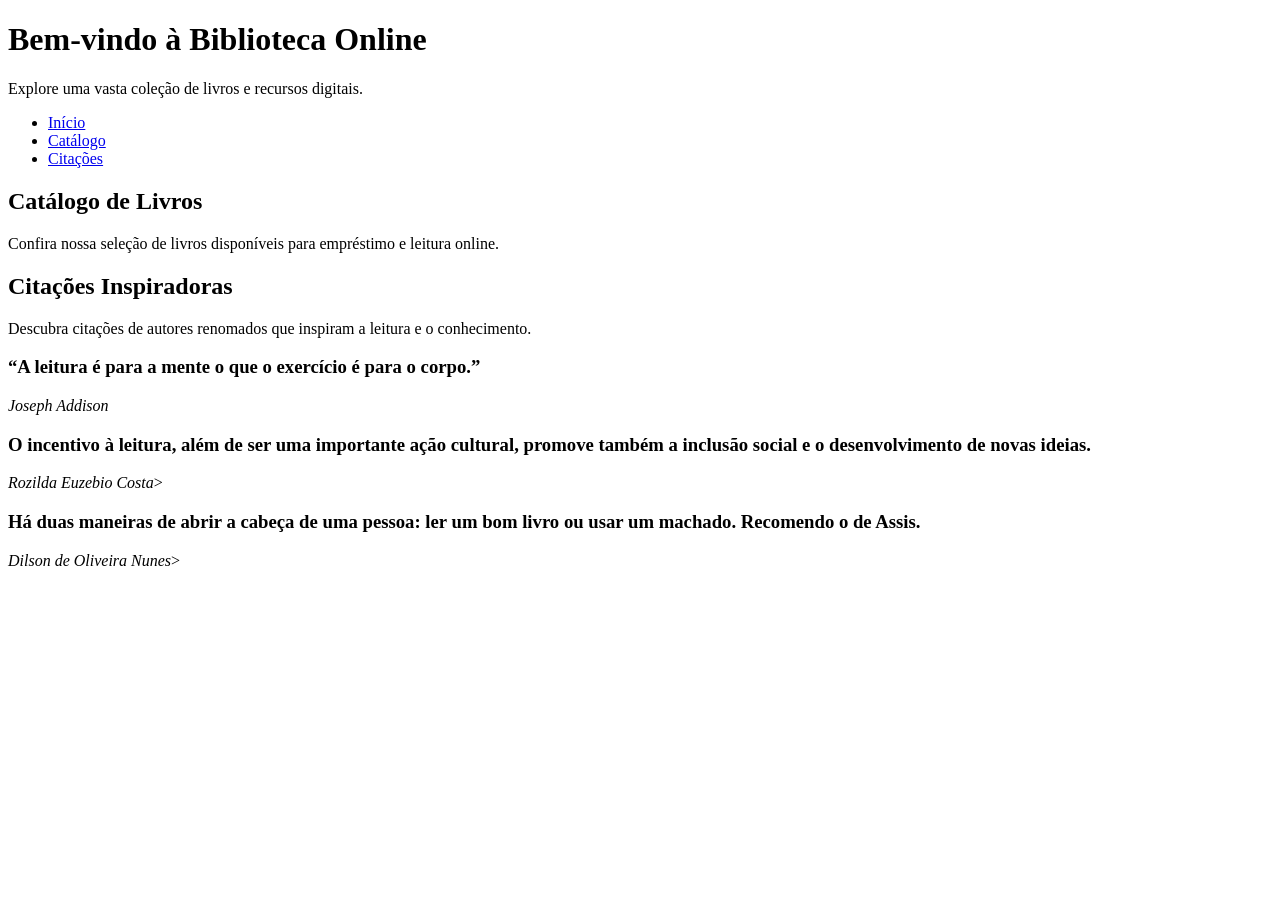
==== index.html @ 5c12e5f5 "primeiro commit" ====
<!DOCTYPE html>
<html lang="pt-br">

    <head>
        <meta charset="UTF-8">
        <title>
            BIBLIOTECA ONLINE
        </title>
    </head>
    <body>
        <h1>Bem-vindo à Biblioteca Online</h1>
        <p>Explore uma vasta coleção de livros e recursos digitais.</p>
    
    <header>
        <nav>
            <ul>
                <li><a href="index.html">Início</a></li>
                <li><a href="#catalogo.html">Catálogo</a></li>
                <li><a href="citacoes.html">Citações</a></li>
            </ul>
        </nav>
    <main>
    <article>
        <h2>Catálogo de Livros</h2>
        <p>Confira nossa seleção de livros disponíveis para empréstimo e leitura online.</p>


        <section id="citacoes">
            <h2>Citações Inspiradoras</h2>
            <p>Descubra citações de autores renomados que inspiram a leitura e o conhecimento.</p>
        <article>
            <h3>“A leitura é para a mente o que o exercício é para o corpo.”</h3>
            <p><i>Joseph Addison</i></p>
        </article>
        <article>
        <h3>O incentivo à leitura, além de ser uma importante ação cultural, 
            promove também a inclusão social e o desenvolvimento de novas ideias.</h3>
        <p><i>Rozilda Euzebio Costa</i>></p> 
        </article>
        <article>
        <h3>Há duas maneiras de abrir a cabeça de uma pessoa: ler um bom livro ou usar um machado. Recomendo o de Assis.</h3>
        <p><i>Dilson de Oliveira Nunes</i>></p> 
        </article>

        </section>


        

    </main>
    </body>
  
</html>
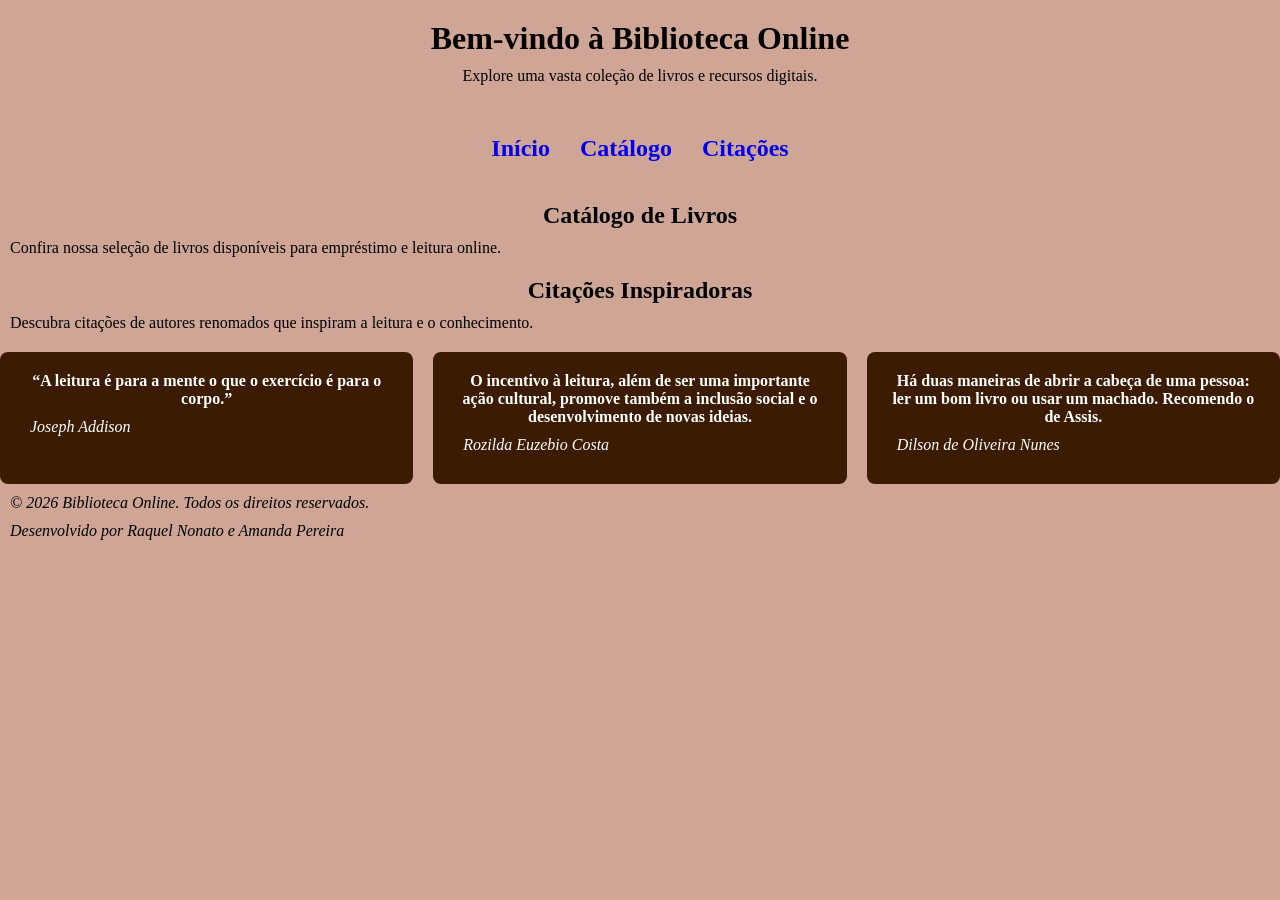
==== commit c84bf7b0: "incrementação do css nas páginas" ====
--- a/index.html
+++ b/index.html
@@ -1,54 +1,72 @@
 <!DOCTYPE html>
 <html lang="pt-br">
 
-    <head>
-        <meta charset="UTF-8">
-        <title>
-            BIBLIOTECA ONLINE
-        </title>
-    </head>
-    <body>
-        <h1>Bem-vindo à Biblioteca Online</h1>
-        <p>Explore uma vasta coleção de livros e recursos digitais.</p>
-    
+<head>
+    <link rel="stylesheet" href="style.css">
+    <meta charset="UTF-8">
+    <title>
+        BIBLIOTECA ONLINE
+    </title>
+</head>
+
+<body>
+    <h1>Bem-vindo à Biblioteca Online</h1>
+    <p class="subtitulo">Explore uma vasta coleção de livros e recursos digitais.</p>
+
     <header>
         <nav>
             <ul>
-                <li><a href="index.html">Início</a></li>
-                <li><a href="#catalogo.html">Catálogo</a></li>
-                <li><a href="citacoes.html">Citações</a></li>
+                <li>
+                    <h2><a href="index.html">Início</h2></a>
+                </li>
+                <li>
+                    <h2><a href="catalogo.html">Catálogo</h2></a>
+                </li>
+                <li>
+                    <h2><a href="citacoes.html">Citações</h2></a>
+                </li>
             </ul>
         </nav>
+    </header>
     <main>
-    <article>
-        <h2>Catálogo de Livros</h2>
-        <p>Confira nossa seleção de livros disponíveis para empréstimo e leitura online.</p>
+        <article>
+            <h2>Catálogo de Livros</h2>
+            <p>Confira nossa seleção de livros disponíveis para empréstimo e leitura online.</p>
 
 
-        <section id="citacoes">
-            <h2>Citações Inspiradoras</h2>
-            <p>Descubra citações de autores renomados que inspiram a leitura e o conhecimento.</p>
-        <article>
-            <h3>“A leitura é para a mente o que o exercício é para o corpo.”</h3>
-            <p><i>Joseph Addison</i></p>
-        </article>
-        <article>
-        <h3>O incentivo à leitura, além de ser uma importante ação cultural, 
-            promove também a inclusão social e o desenvolvimento de novas ideias.</h3>
-        <p><i>Rozilda Euzebio Costa</i>></p> 
-        </article>
-        <article>
-        <h3>Há duas maneiras de abrir a cabeça de uma pessoa: ler um bom livro ou usar um machado. Recomendo o de Assis.</h3>
-        <p><i>Dilson de Oliveira Nunes</i>></p> 
-        </article>
+            <section id="citacoes">
+                <h2>Citações Inspiradoras</h2>
+                <p>Descubra citações de autores renomados que inspiram a leitura e o conhecimento.</p>
 
-        </section>
+                <div class="container-citacoes">
+                    <article>
+                        <h3>“A leitura é para a mente o que o exercício é para o corpo.”</h3>
+                        <p><i>Joseph Addison</i></p>
+                    </article>
+
+                    <article>
+                        <h3>O incentivo à leitura, além de ser uma importante ação cultural,
+                            promove também a inclusão social e o desenvolvimento de novas ideias.</h3>
+                        <p><i>Rozilda Euzebio Costa</i></p>
+                    </article>
+
+                    <article>
+                        <h3>Há duas maneiras de abrir a cabeça de uma pessoa:
+                            ler um bom livro ou usar um machado. Recomendo o de Assis.</h3>
+                        <p><i>Dilson de Oliveira Nunes</i></p>
+                    </article>
+                </div>
+            </section>
 
 
-        
+
 
     </main>
-    </body>
-  
-</html>
 
+    <footer>
+        <p><i>&copy; 2026 Biblioteca Online. Todos os direitos reservados.</i></p>
+        <p><i>Desenvolvido por Raquel Nonato e Amanda Pereira</i></p>
+    </footer>
+</body>
+
+</html>
--- a/style.css
+++ b/style.css
@@ -0,0 +1,73 @@
+* {
+    margin: 0;
+}
+
+body {
+    font-family: Times New Roman, serif;
+    background-color: #cfa696;
+}
+
+h1 {
+    text-align: center;
+    margin-top: 20px;
+}
+
+h2,
+h3 {
+    text-align: center;
+    margin-top: 20px;
+}
+
+.subtitulo {
+    text-align: center;
+}
+
+nav ul {
+    display: flex;
+    justify-content: center;
+    gap: 30px;
+    padding: 20px;
+    list-style: none;
+}
+
+nav a {
+    text-decoration: none;
+    font-weight: bold;
+}
+
+p {
+    text-align: justify;
+    margin: 10px;
+}
+
+.container-citacoes {
+    display: flex;
+    gap: 20px;
+    margin-top: 20px;
+}
+
+
+#citacoes article {
+    background-color: #3b1c03;
+    color: white;
+    padding: 20px;
+    border-radius: 8px;
+    border-left: 5px;
+    flex: 1;
+}
+
+#citacoes article h3 {
+    margin-top: 0;
+    font-size: 16px;
+
+    @media (max-width: 768px) {
+        .container-citacoes {
+            flex-direction: column;
+        }
+    }
+
+    footer {
+        text-align: right;
+        margin-top: 20px;
+        padding: 10px;
+    }
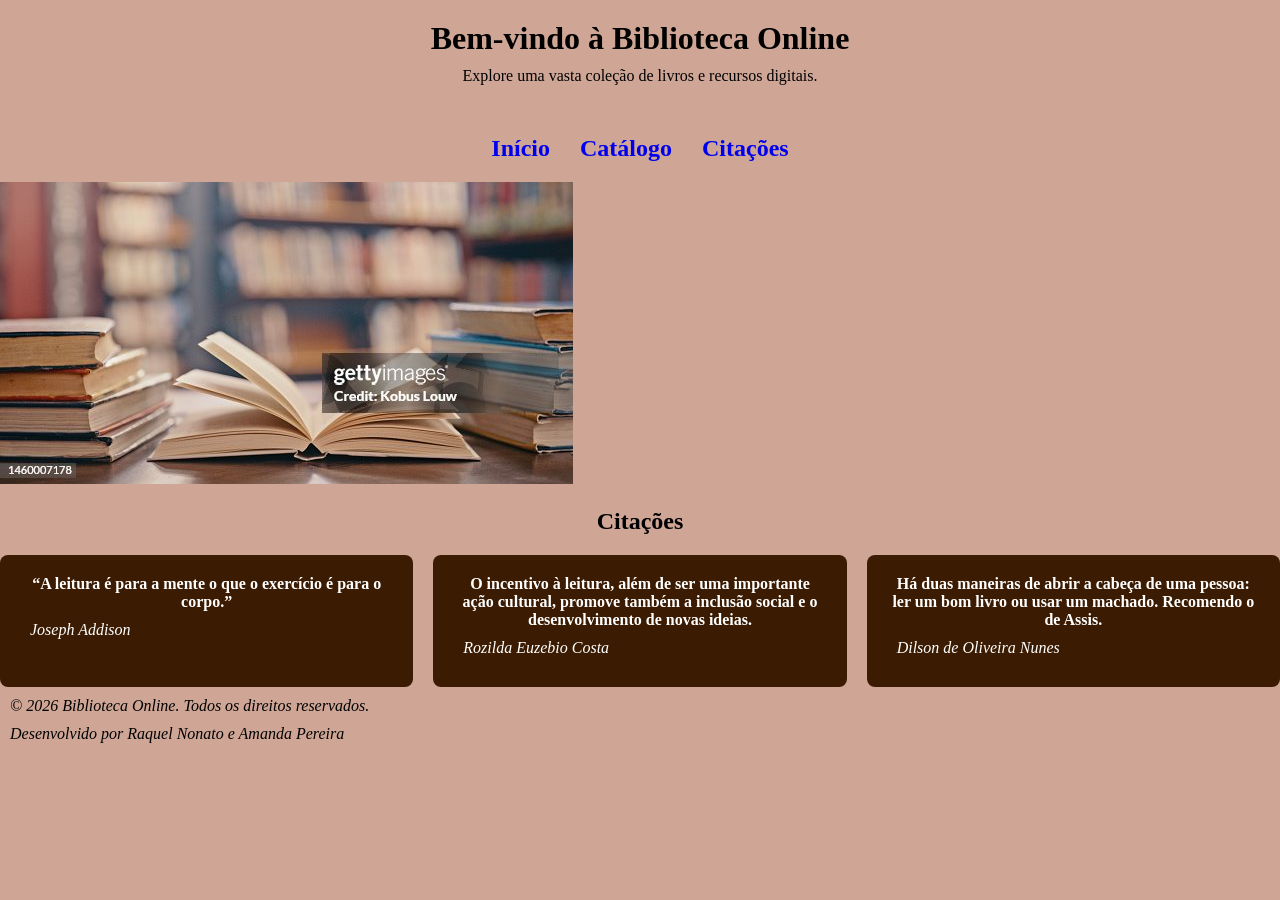
==== commit 9ef86b89: "ajuste de imagem" ====
--- a/index.html
+++ b/index.html
@@ -30,13 +30,11 @@
     </header>
     <main>
         <article>
-            <h2>Catálogo de Livros</h2>
-            <p>Confira nossa seleção de livros disponíveis para empréstimo e leitura online.</p>
 
+            <img src="imagens/livro.jpg" alt="Imagem de livros empilhados" class="imagem_livros">
 
             <section id="citacoes">
-                <h2>Citações Inspiradoras</h2>
-                <p>Descubra citações de autores renomados que inspiram a leitura e o conhecimento.</p>
+                <h2>Citações</h2>
 
                 <div class="container-citacoes">
                     <article>
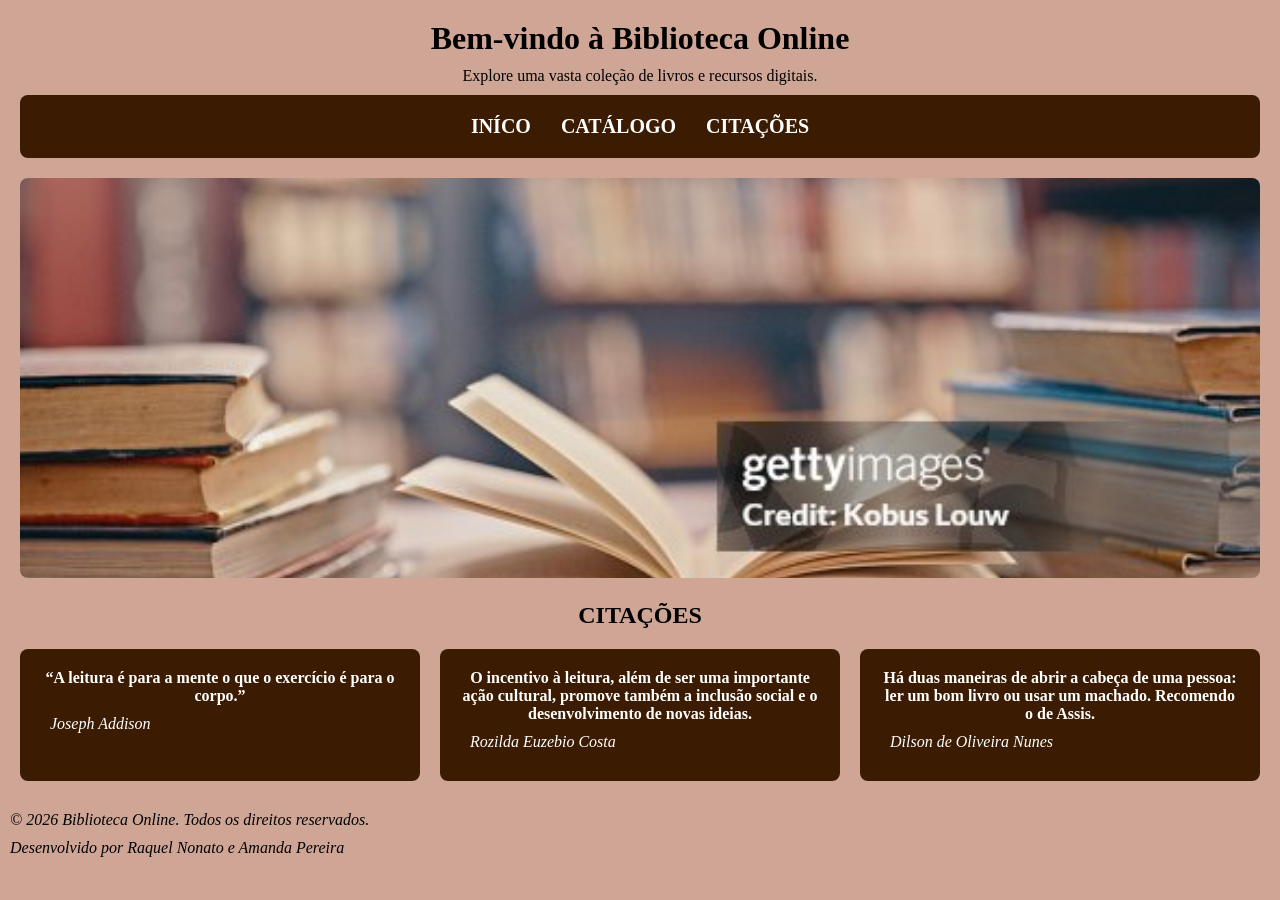
==== commit 1403f531: "correção espaçamento" ====
--- a/index.html
+++ b/index.html
@@ -17,13 +17,13 @@
         <nav>
             <ul>
                 <li>
-                    <h2><a href="index.html">Início</h2></a>
+                    <a href="index.html">INÍCO</a>
                 </li>
                 <li>
-                    <h2><a href="catalogo.html">Catálogo</h2></a>
+                    <a href="catalogo.html">CATÁLOGO</a>
                 </li>
                 <li>
-                    <h2><a href="citacoes.html">Citações</h2></a>
+                    <a href="#citacoes">CITAÇÕES</a>
                 </li>
             </ul>
         </nav>
@@ -34,7 +34,7 @@
             <img src="imagens/livro.jpg" alt="Imagem de livros empilhados" class="imagem_livros">
 
             <section id="citacoes">
-                <h2>Citações</h2>
+                <h2>CITAÇÕES</h2>
 
                 <div class="container-citacoes">
                     <article>
--- a/style.css
+++ b/style.css
@@ -5,6 +5,10 @@
 body {
     font-family: Times New Roman, serif;
     background-color: #cfa696;
+}
+
+main {
+    padding: 20px;
 }
 
 h1 {
@@ -22,6 +26,12 @@
     text-align: center;
 }
 
+nav {
+    background-color: #3b1c03;
+    border-radius: 8px;
+    margin: 0 20px;
+}
+
 nav ul {
     display: flex;
     justify-content: center;
@@ -33,11 +43,20 @@
 nav a {
     text-decoration: none;
     font-weight: bold;
+    color: white;
+    font-size: 20px;
 }
 
 p {
     text-align: justify;
     margin: 10px;
+}
+
+.imagem_livros {
+    width: 100%; 
+    height: 400px;  
+    object-fit: cover;    
+    border-radius: 8px;   
 }
 
 .container-citacoes {
@@ -70,4 +89,5 @@
         text-align: right;
         margin-top: 20px;
         padding: 10px;
-    }+    }
+}
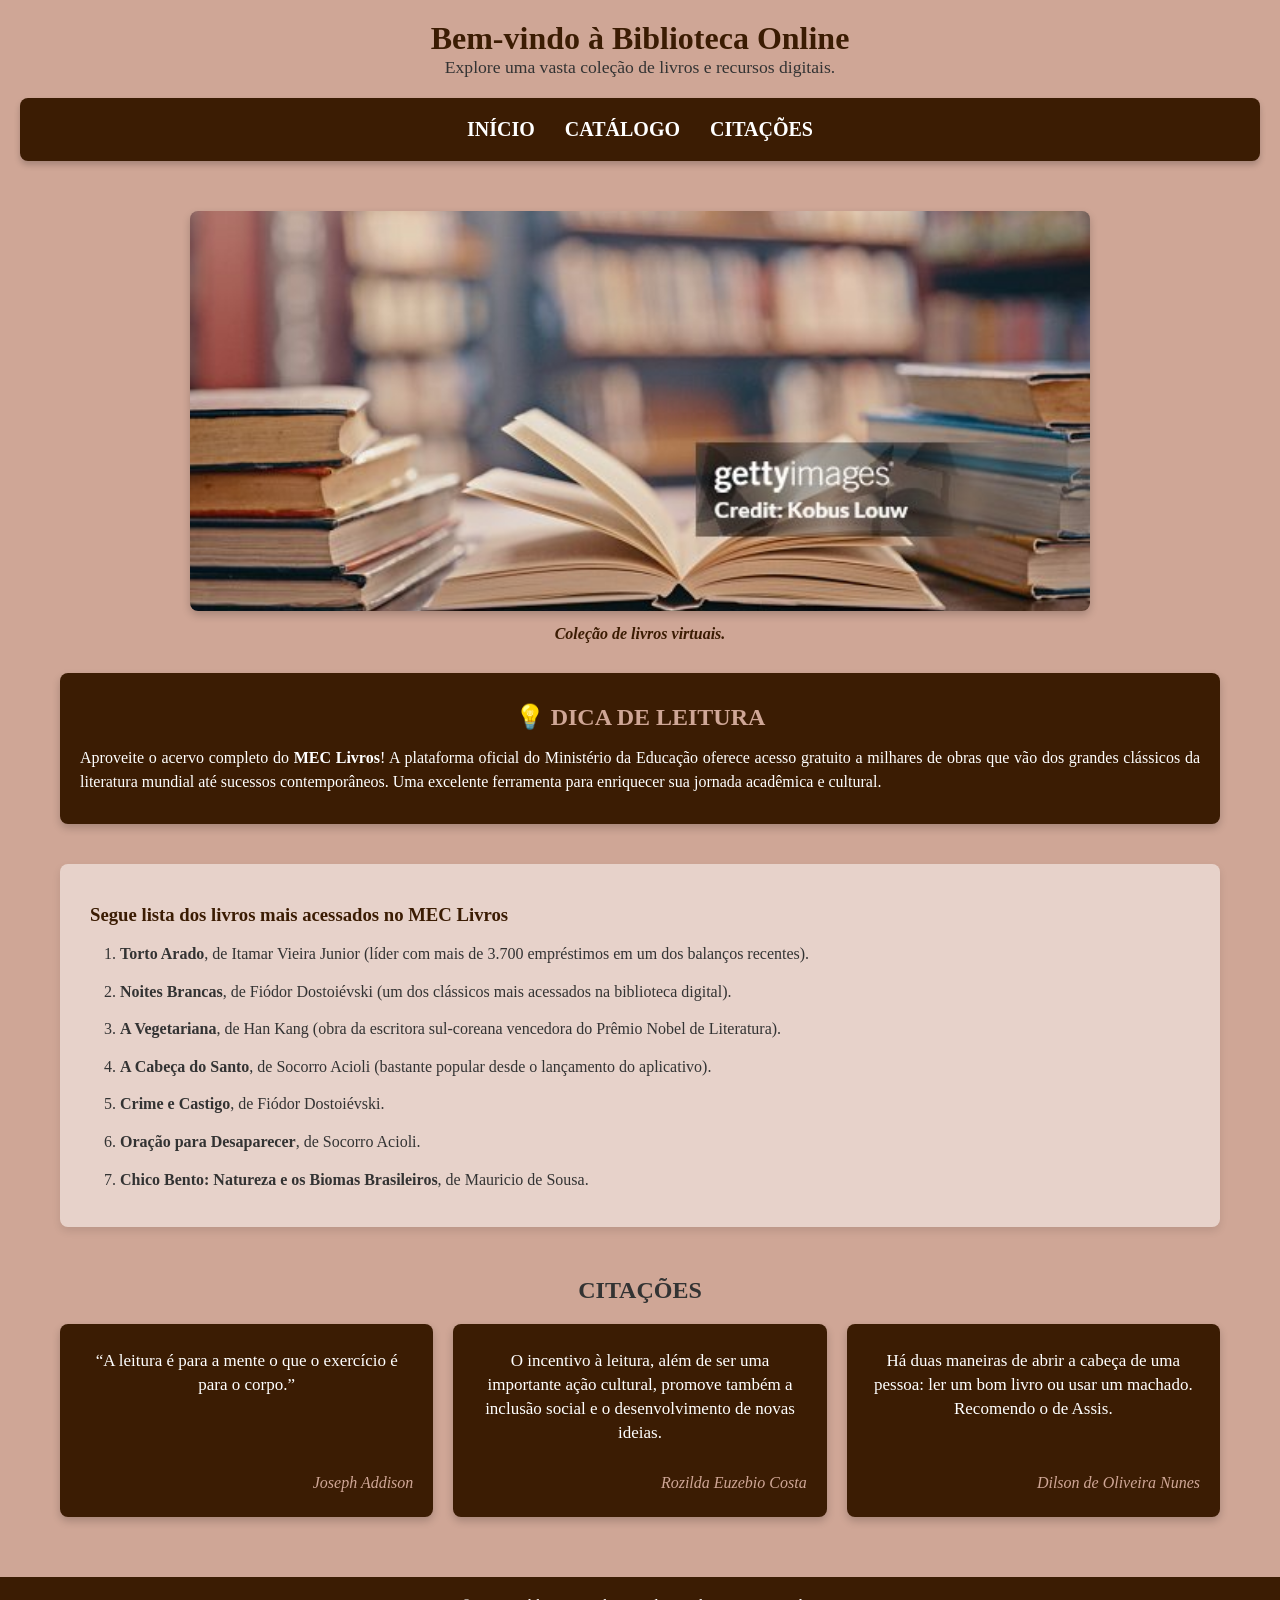
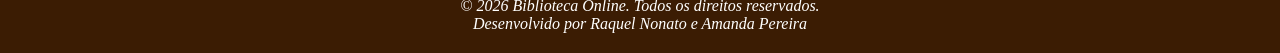
==== commit 48702c11: "atualização de desing" ====
--- a/index.html
+++ b/index.html
@@ -17,7 +17,7 @@
         <nav>
             <ul>
                 <li>
-                    <a href="index.html">INÍCO</a>
+                    <a href="index.html">INÍCIO</a>
                 </li>
                 <li>
                     <a href="catalogo.html">CATÁLOGO</a>
@@ -29,9 +29,40 @@
         </nav>
     </header>
     <main>
+
+        <figure>
+            <img src="imagens/livro.jpg" alt="Imagem de livros empilhados" class="imagem_livros">
+            <figcaption>Coleção de livros virtuais.</figcaption>
+        </figure>
+
         <article>
+            <aside class="dica-leitura">
+                <h2>💡 DICA DE LEITURA </h2>
+                <p>Aproveite o acervo completo do <strong>MEC Livros</strong>! A plataforma oficial do Ministério da
+                    Educação oferece acesso gratuito a milhares de obras que vão dos grandes clássicos da literatura
+                    mundial até sucessos contemporâneos. Uma excelente ferramenta para enriquecer sua jornada
+                    acadêmica e cultural.</p>
+            </aside>
 
-            <img src="imagens/livro.jpg" alt="Imagem de livros empilhados" class="imagem_livros">
+            <div class="conteudo-extra">
+                <section class="ranking">
+                    <h3>Segue lista dos livros mais acessados no MEC Livros</h3>
+                    <ol class="lista-ordenada">
+                        <li><strong>Torto Arado</strong>, de Itamar Vieira Junior (líder com mais de 3.700 empréstimos
+                            em um dos balanços recentes).</li>
+                        <li><strong>Noites Brancas</strong>, de Fiódor Dostoiévski (um dos clássicos mais acessados na
+                            biblioteca digital).</li>
+                        <li><strong>A Vegetariana</strong>, de Han Kang (obra da escritora sul-coreana vencedora do
+                            Prêmio Nobel de Literatura).</li>
+                        <li><strong>A Cabeça do Santo</strong>, de Socorro Acioli (bastante popular desde o lançamento
+                            do aplicativo).</li>
+                        <li><strong>Crime e Castigo</strong>, de Fiódor Dostoiévski.</li>
+                        <li><strong>Oração para Desaparecer</strong>, de Socorro Acioli.</li>
+                        <li><strong>Chico Bento: Natureza e os Biomas Brasileiros</strong>, de Mauricio de Sousa.</li>
+                    </ol>
+                </section>
+
+            </div>
 
             <section id="citacoes">
                 <h2>CITAÇÕES</h2>
@@ -56,9 +87,6 @@
                 </div>
             </section>
 
-
-
-
     </main>
 
     <footer>
--- a/style.css
+++ b/style.css
@@ -1,35 +1,46 @@
+/* ================= RESET E ESTILOS GLOBAIS ================= */
 * {
     margin: 0;
+    padding: 0;
+    box-sizing: border-box;
 }
 
 body {
-    font-family: Times New Roman, serif;
+    font-family: "Times New Roman", Times, serif;
     background-color: #cfa696;
+    color: #333;
 }
 
 main {
     padding: 20px;
+    max-width: 1200px; 
+    margin: 0 auto; 
 }
 
 h1 {
     text-align: center;
     margin-top: 20px;
-}
-
-h2,
-h3 {
+    color: #3b1c03;
+}
+
+h2, h3 {
     text-align: center;
     margin-top: 20px;
+    margin-bottom: 15px;
 }
 
 .subtitulo {
     text-align: center;
-}
-
+    margin-bottom: 20px;
+    font-size: 1.1em;
+}
+
+/* ================= NAVEGAÇÃO ================= */
 nav {
     background-color: #3b1c03;
     border-radius: 8px;
     margin: 0 20px;
+    box-shadow: 0 4px 6px rgba(0, 0, 0, 0.2);
 }
 
 nav ul {
@@ -45,18 +56,91 @@
     font-weight: bold;
     color: white;
     font-size: 20px;
-}
-
-p {
-    text-align: justify;
-    margin: 10px;
+    transition: color 0.3s;
+}
+
+nav a:hover {
+    color: #cfa696; 
+}
+
+/* ================= IMAGEM E LEGENDA ================= */
+figure {
+    text-align: center;
+    margin: 30px 0;
 }
 
 .imagem_livros {
     width: 100%; 
+    max-width: 900px;
     height: 400px;  
     object-fit: cover;    
     border-radius: 8px;   
+    box-shadow: 0 4px 8px rgba(0, 0, 0, 0.2);
+}
+
+figcaption {
+    margin-top: 10px;
+    font-style: italic;
+    color: #3b1c03;
+    font-weight: bold;
+}
+
+/* ================= ÁREA DE CONTEÚDO EXTRA (RANKING E DICA) ================= */
+.conteudo-extra {
+    display: flex;
+    gap: 30px;
+    margin: 40px 0;
+    align-items: stretch;
+}
+
+.ranking {
+    flex: 2; 
+    background-color: rgba(255, 255, 255, 0.5); 
+    padding: 20px 30px;
+    border-radius: 8px;
+    box-shadow: 0 4px 8px rgba(0, 0, 0, 0.1);
+}
+
+.ranking h3 {
+    text-align: left;
+    color: #3b1c03;
+}
+
+.lista-ordenada {
+    margin: 15px 0 15px 30px;
+    line-height: 1.6;
+}
+
+.lista-ordenada li {
+    margin-bottom: 12px;
+}
+
+.dica-leitura {
+    flex: 1;
+    background-color: #3b1c03;
+    color: white;
+    padding: 30px 20px;
+    border-radius: 8px;
+    box-shadow: 0 4px 8px rgba(0, 0, 0, 0.2);
+    display: flex;
+    flex-direction: column;
+    justify-content: center; 
+}
+
+.dica-leitura h2 {
+    margin-top: 0;
+    color: #cfa696;
+    text-align: center;
+}
+
+.dica-leitura p {
+    text-align: justify;
+    line-height: 1.5;
+}
+
+/* ================= CITAÇÕES ================= */
+#citacoes {
+    margin-top: 50px;
 }
 
 .container-citacoes {
@@ -65,29 +149,57 @@
     margin-top: 20px;
 }
 
-
 #citacoes article {
     background-color: #3b1c03;
     color: white;
-    padding: 20px;
-    border-radius: 8px;
-    border-left: 5px;
+    padding: 25px 20px;
+    border-radius: 8px;
     flex: 1;
+    box-shadow: 0 4px 8px rgba(0, 0, 0, 0.2);
+    display: flex;
+    flex-direction: column;
+    justify-content: space-between; 
 }
 
 #citacoes article h3 {
     margin-top: 0;
-    font-size: 16px;
-
-    @media (max-width: 768px) {
-        .container-citacoes {
-            flex-direction: column;
-        }
+    font-size: 17px;
+    font-weight: normal;
+    text-align: center;
+    line-height: 1.4;
+}
+
+#citacoes article p {
+    text-align: right;
+    margin-top: 15px;
+    color: #cfa696;
+}
+
+/* ================= RODAPÉ ================= */
+footer {
+    text-align: center;
+    margin-top: 40px;
+    padding: 20px;
+    background-color: #3b1c03;
+    color: white;
+}
+
+/* ================= RESPONSIVIDADE ================= */
+@media (max-width: 768px) {
+    /* Empilha o menu */
+    nav ul {
+        flex-direction: column;
+        gap: 15px;
+        text-align: center;
     }
-
-    footer {
-        text-align: right;
-        margin-top: 20px;
-        padding: 10px;
+    
+    /* Empilha a lista de livros e a dica de leitura */
+    .conteudo-extra {
+        flex-direction: column;
+    }
+    
+    /* Empilha os cards de citação */
+    .container-citacoes {
+        flex-direction: column;
     }
 }
